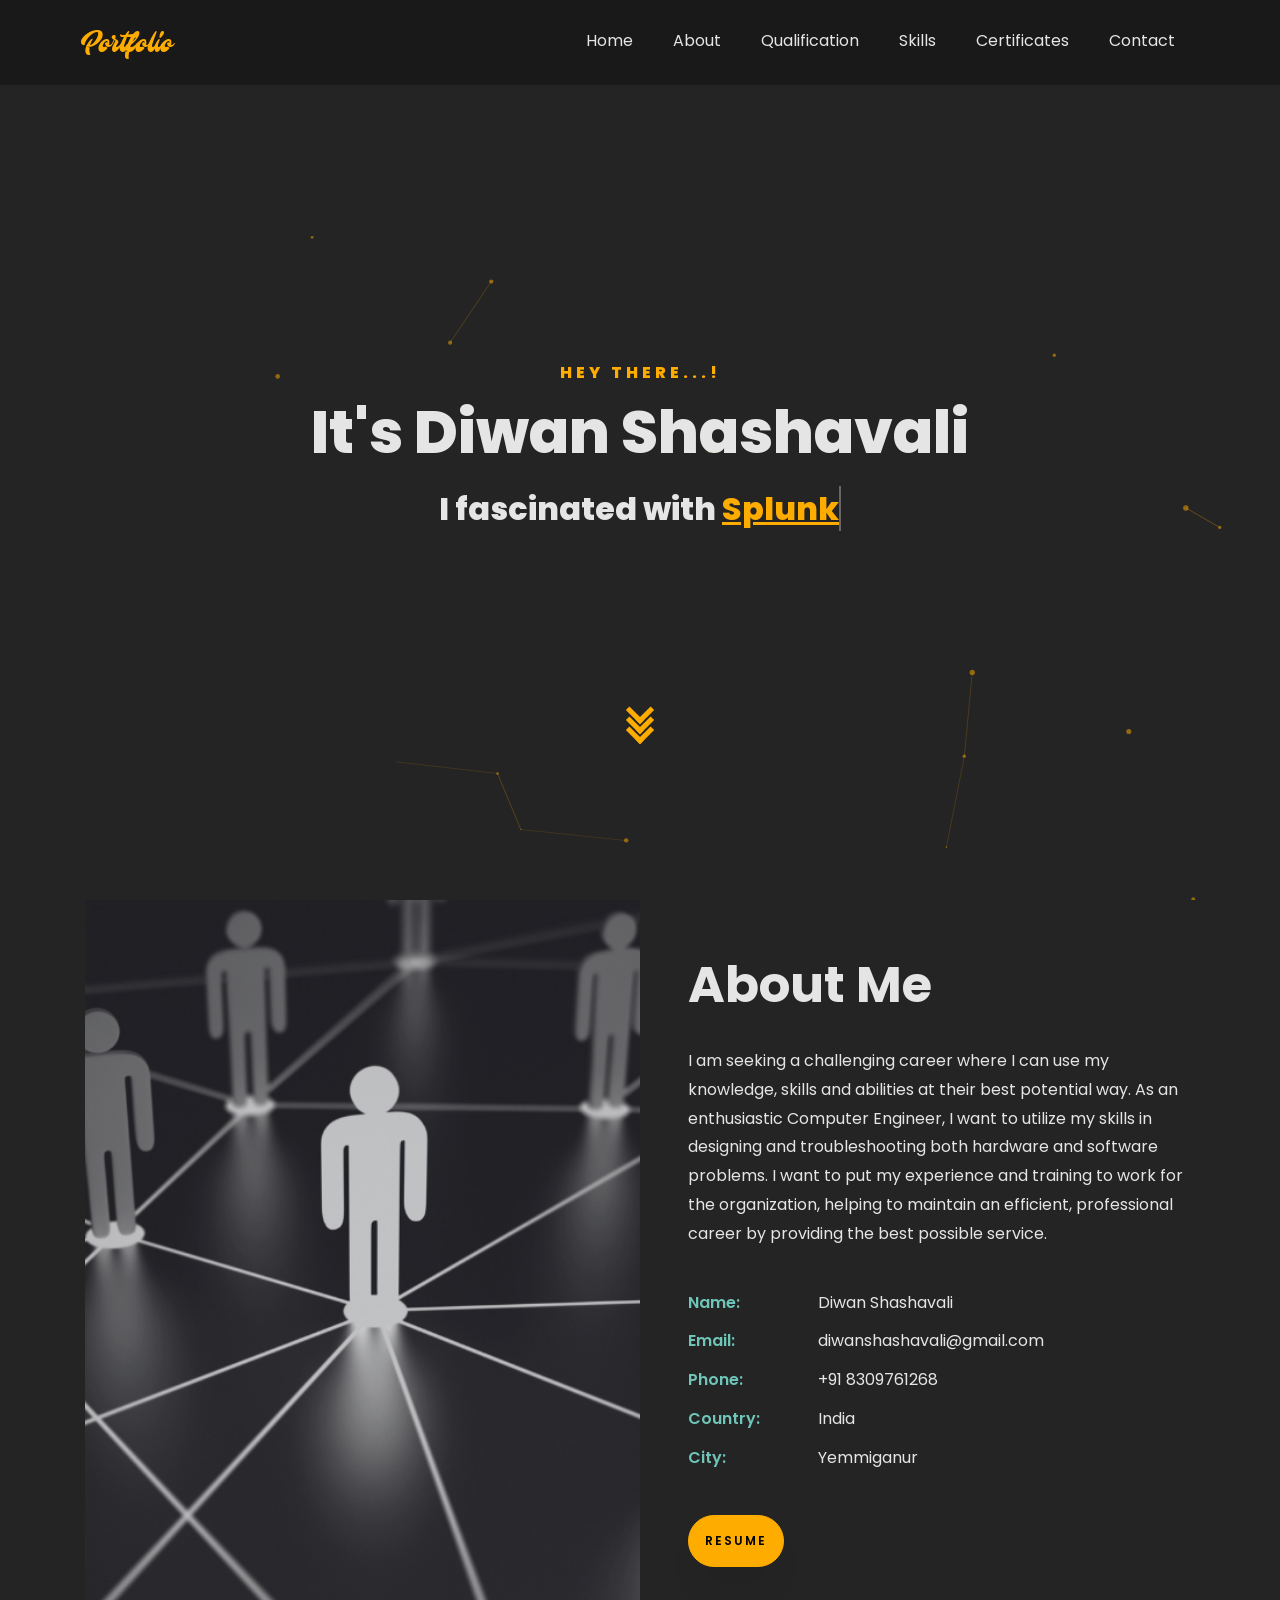
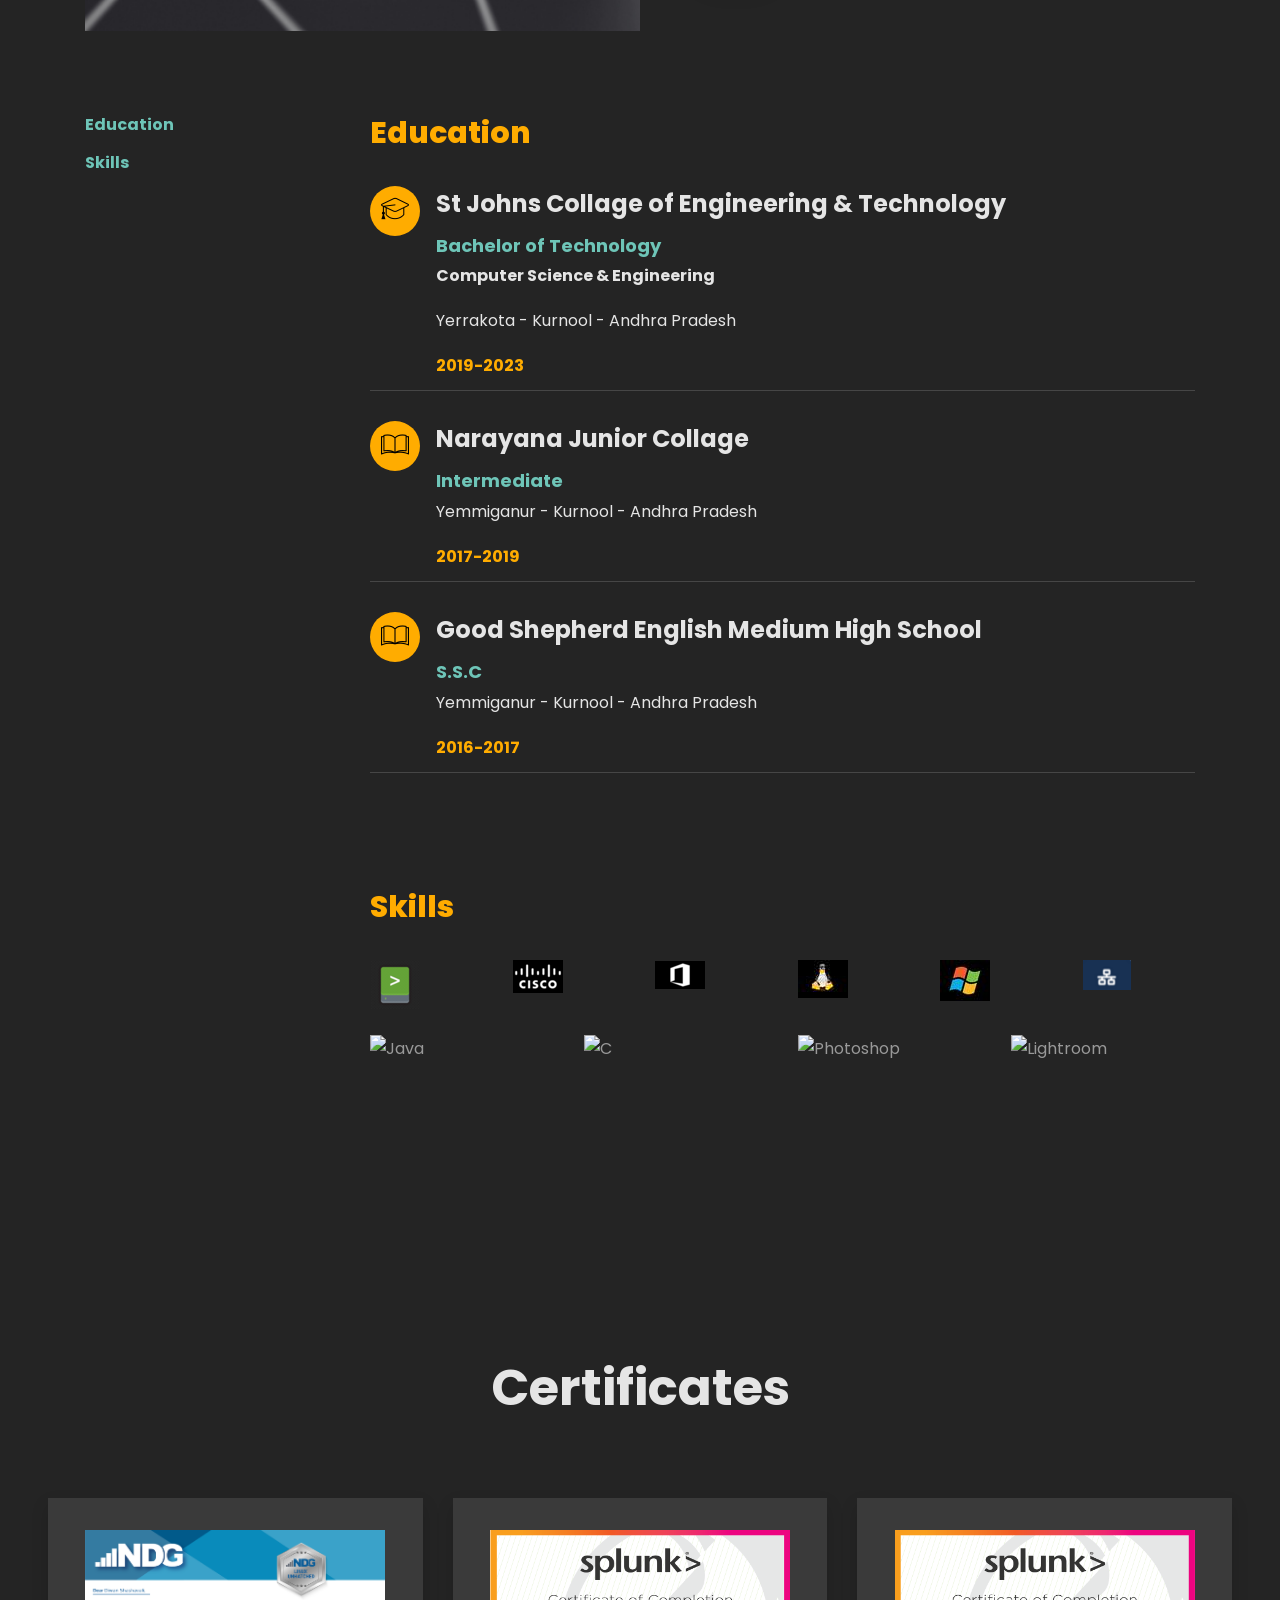
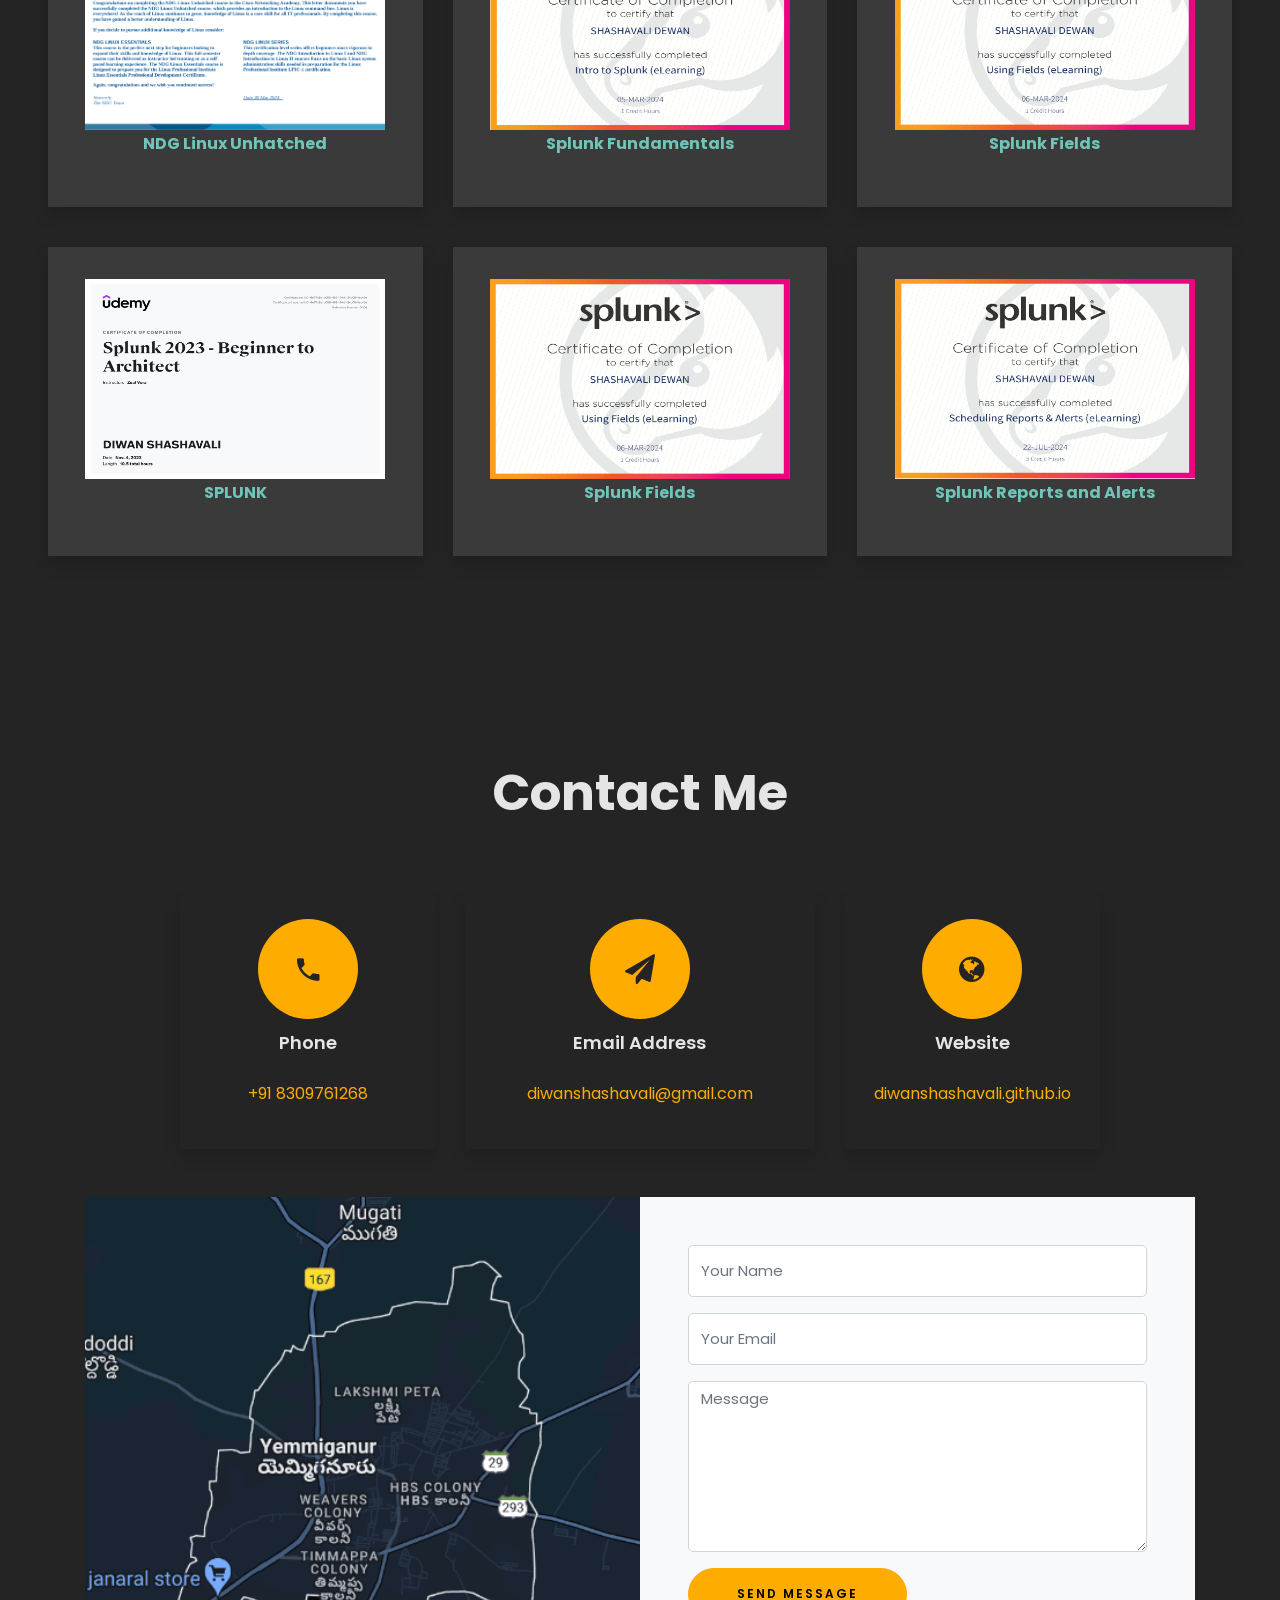
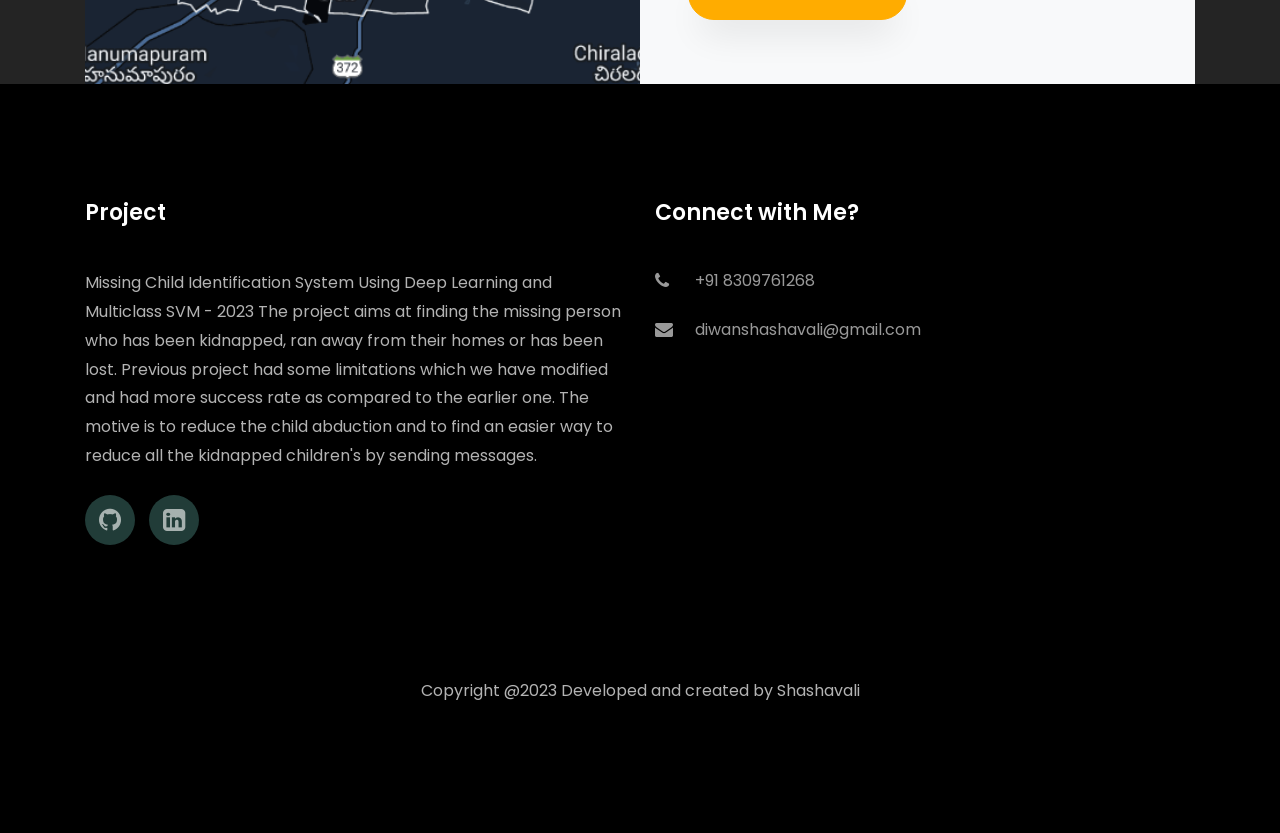
==== index.html @ fc8388d2 "initial commit" ====
<!DOCTYPE html>
<html lang="en">

<head>
	<title>Portfolio | Shashavali</title>
	<meta charset="utf-8">
	<meta name="viewport" content="width=device-width, initial-scale=1, shrink-to-fit=no">

	<meta property="og:title" content="Page Tile" />
	<meta property="og:description" content="Personal Site" />

	<link href="https://fonts.googleapis.com/css?family=Poppins:100,200,300,400,500,600,700,800,900" rel="stylesheet">
	<link rel="stylesheet" href="css/animate.css">
	<link rel="icon" href="images/favicon-16*16.png" type="image/icon type" >

	<link rel="stylesheet" href="css/owl.carousel.min.css">
	<link rel="stylesheet" href="css/owl.theme.default.min.css">
	<link rel="stylesheet" href="css/magnific-popup.css">
	<link rel="stylesheet" href="css/aos.css">
	<link rel="stylesheet" href="css/flaticon.css">
	<link rel="stylesheet" href="css/icomoon.css">
	<link rel="stylesheet" href="css/style.css">
</head>

<body data-spy="scroll" data-target=".site-navbar-target" data-offset="300">
	


	<nav class="navbar navbar-expand-lg navbar-dark bg-dark ftco_navbar ftco-navbar-light site-navbar-target"
		id="ftco-navbar">
		<div class="container">
			<a class="navbar-brand" href="index.html">Portfolio</a>
			<button class="navbar-toggler js-fh5co-nav-toggle fh5co-nav-toggle" type="button" data-toggle="collapse"
				data-target="#ftco-nav" aria-controls="ftco-nav" aria-expanded="false" aria-label="Toggle navigation">
				<span class="oi oi-menu"></span> Menu
			</button>

			<div class="collapse navbar-collapse" id="ftco-nav">
				<ul class="navbar-nav nav ml-auto">
					<li class="nav-item"><a href="#home-section" class="nav-link"><span>Home</span></a></li>
					<li class="nav-item"><a href="#about-section" class="nav-link"><span>About</span></a></li>
					<li class="nav-item"><a href="#Qualification-section" class="nav-link"><span>Qualification</span></a></li>
					<li class="nav-item"><a href="#page-3" class="nav-link"><span>Skills</span></a></li>
					<li class="nav-item"><a href="#certificate-section" class="nav-link"><span>Certificates</span></a></li>
					<li class="nav-item"><a href="#contact-section" class="nav-link"><span>Contact</span></a></li>
				</ul>
			</div>
		</div>
	</nav>


	<!-- particles -->
	<div id="particles-js"></div>

	<section class="hero-wrap js-fullheight">
		<div class="container">
			<div class="row no-gutters slider-text js-fullheight justify-content-center align-items-center">
				<div class="col-lg-8 col-md-6 ftco-animate d-flex align-items-center">
					<div class="text text-center">
						<span class="subheading">Hey there...!</span>
						<h1>It's Diwan  Shashavali</h1>
						<h2>I fascinated with  
							<span class="txt-rotate" data-period="2000"
								data-rotate='[ "Splunk", "CCNA", "networking","linux."]'></span>
						</h2>
					</div>
				</div>
			</div>
			<div class="scrollDown">
				<span></span>
				<span></span>
				<span></span>
			</div>
		</div>
		</div>
		</button>
		<div class="glyphicon glyphicon-arrow-down"></div>
	</section>

	<section class="ftco-about img ftco-section ftco-no-pt ftco-no-pb" id="about-section">
		<div class="container">
			<div class="row d-flex no-gutters">
				<div class="col-md-6 col-lg-6 d-flex">
					<div class="img-about img d-flex align-items-stretch">
						<div class="overlay"></div>
						<div class="img d-flex align-self-stretch align-items-center"
							style="background-image:url(images/img/Networking-Quotes-1.webp);">
						</div>
					</div>
				</div>
				<div class="col-md-6 col-lg-6 pl-md-5 py-5">
					<div class="row justify-content-start pb-3">
						<div class="col-md-12 heading-section ftco-animate">
							<h2 class="mb-4">About Me</h2>
							<p>I am seeking a challenging career where I can use my knowledge, skills and abilities at their best potential way. 
								As an enthusiastic Computer Engineer, I want to utilize my skills in designing and troubleshooting both hardware and 
								software problems. I want to put my experience and training to work for the organization, helping to maintain an 
								efficient, professional career by providing the best possible service.</p>
							<ul class="about-info mt-4 px-md-0 px-2">
								<li class="d-flex"><span>Name:</span><span>Diwan Shashavali</span></li>
								<li class="d-flex"><span>Email:</span><span>diwanshashavali@gmail.com</span></li>
								<li class="d-flex"><span>Phone:</span><span>+91 8309761268</span></li>
								<li class="d-flex"><span>Country:</span> <span>India</span></li>
								<li class="d-flex"><span>City:</span><span>Yemmiganur</span></li>
							</ul>
						</div>
					</div>
					<div class="counter-wrap ftco-animate d-flex mt-md-3">
						<div class="text">
							<p><a href="./images/certificates/Shashavali's Resume.pdf" class="btn btn-primary py-3 px-3">Resume</a></p>
						</div>
					</div>
				</div>
			</div>
		</div>
	</section>

	<section class="ftco-section ftco-no-pb goto-here" id="Qualification-section">
		<div class="container">
			<div class="row">
				<div class="col-md-3">
					<nav id="navi">
						<ul>
							<li><a href="#page-1">Education</a></li>
							<li><a href="#page-3">Skills</a></li>
						</ul>
					</nav>
				</div>
				<div class="col-md-9">
					<div id="page-1" class="page one">
						<h2 class="heading">Education</h2>
						<div class="resume-wrap d-flex ftco-animate">
							<div class="icon d-flex align-items-center justify-content-center">
								<span class="flaticon-graduation-cap"></span>
							</div>
							<div class="text pl-3">
								<h2>St Johns Collage of Engineering & Technology</h2>
								<span class="position">Bachelor of Technology</span>
								<p><strong>Computer Science & Engineering</strong></p>
								<p>Yerrakota - Kurnool - Andhra Pradesh</p>
								<span class="date">2019-2023</span>
							</div>
						</div>
						<div class="resume-wrap d-flex ftco-animate">
							<div class="icon d-flex align-items-center justify-content-center">
								<span class="flaticon-book"></span>
							</div>
							<div class="text pl-3">
								<h2>Narayana Junior Collage</h2>
								<span class="position">Intermediate</span>
								<p>Yemmiganur - Kurnool - Andhra Pradesh</p>
								<span class="date">2017-2019</span>
							</div>
						</div>
						<div class="resume-wrap d-flex ftco-animate">
							<div class="icon d-flex align-items-center justify-content-center">
								<span class="flaticon-book"></span>
							</div>
							<div class="text pl-3">
								<h2>Good Shepherd English Medium High School</h2>
								<span class="position">S.S.C</span>
								<p>Yemmiganur - Kurnool - Andhra Pradesh</p>
								<span class="date">2016-2017</span>
							</div>
						</div>
					</div>

					<div id="page-3" class="page three">
						<h2 class="heading">Skills</h2>
						<!-- Skill Section -->
						<div class="row mb-4 ftco-animate">
							<div class="col grow"><img class="img-fluid" src="images/skills/splunk.png"	title="SPLUNK"></div>
							<div class="col grow"><img class="img-fluid" src="images/skills/CCNA-Certification-Logo.png" title="Cisco Certified Network Associate"></div>
							<div class="col grow"><img class="img-fluid" src="images/skills/ms office.png" title="MS OFFICE"></div>
							<div class="col grow"><img class="img-fluid" src="images/skills/linux.jpg" title="LINUX"></div>
							<div class="col grow"><img class="img-fluid" src="images/skills/windows.jpg" title="WINDOWS"></div>
							<div class="col grow"><img class="img-fluid" src="images/skills/Networking.png" title="NETWORKING"></div>
						</div>
						<div class="row mb-4 ftco-animate">
							<div class="col grow"><img class="img-fluid" src="images/skills/java.png" title="Java"></div>
							<div class="col grow"><img class="img-fluid" src="images/skills/c.png" title="C"></div>
							<div class="col grow"><img class="img-fluid" src="images/skills/photoshop.png" title="Photoshop"></div>
							<div class="col grow"><img class="img-fluid" src="images/skills/lightroom.png" title="Lightroom"></div>
						</div>
					</div>
	</section>
	<!---certificates Section-->

	<section class="ftco-section" id="certificate-section">
		<div class="container-fluid px-md-5">
			<div class="row justify-content-center py-5 mt-5">
				<div class="col-md-12 heading-section text-center ftco-animate">
					<h2 class="mb-4">Certificates</h2>
				</div>
			</div>
			<div class="row">
				<!--certificate 1-->
				<div class="col-md-4 text-center d-flex mx-auto ftco-animate">
						<a href="./images/certificates/Shashavali.pdf" target="_blank" class="services-1 shadow">
						<div class="desc">
							<img src="./images/certificates/NDG Linux unhatc - certificate.png" alt="">
							<p><strong>NDG Linux Unhatched</strong></p>
						</div>
					</a>
					</a>
				</div>
				<!-------certificate 2-------->
				<div class="col-md-4 text-center d-flex mx-auto ftco-animate">
					<a href="./images/certificates/Shashavali(1).pdf" target="_blank" class="services-1 shadow">
						<div class="desc">
							<img src="./images/certificates/Splunk Fundamentals.png" alt="">
							<p><strong>Splunk Fundamentals</strong></p>
							<p>
							</p>
						</div>
					</a>
				</div>
				<!---certificate 3--->
				<div class="col-md-4 text-center d-flex mx-auto ftco-animate">
					<a href="./images/certificates/Shashavali(2).pdf" target="_blank" class="services-1 shadow">
						<div class="desc">
								<img src="./images/certificates/Splunk Fields.png" alt="">
							<p><strong>Splunk Fields</strong></p>
							<p>
							</p>
						</div>
					</a>
				</div>
				<!-------certificate 4-------->
				<div class="col-md-4 text-center d-flex mx-auto ftco-animate">
					<a href="./images/certificates/SPLUNK UDEMY.pdf" target="_blank" class="services-1 shadow">
						<div class="desc">
							<img src="./images/certificates/Splunk Udemy.png" alt="">
							<p><strong>SPLUNK</strong></p>
							<p>
							</p>
			            </div>
			        </a>
			    </div>
				<!---certificate 5--->
				<div class="col-md-4 text-center d-flex mx-auto ftco-animate">
					<a href="./images/certificates/Shashavali(2).pdf" target="_blank" class="services-1 shadow">
						<div class="desc">
								<img src="./images/certificates/Splunk Fields.png" alt="">
							<p><strong>Splunk Fields</strong></p>
							<p>
							</p>
						</div>
					</a>
				</div>
					<!---certificate 6--->
					<div class="col-md-4 text-center d-flex mx-auto ftco-animate">
						<a href="./images/certificates/shashavali(3).pdf" target="_blank" class="services-1 shadow">
							<div class="desc">
									<img src="./images/certificates/SPLUNK REPORT AND ALERTS.png" alt="">
								<p><strong>Splunk Reports and Alerts</strong></p>
								<p>
								</p>
							</div>
						</a>
					</div>
	

		</div>
		</div>
	</section>

<!------Certificates end--------->


<!---contact Section---->

	<section class="ftco-section contact-section ftco-no-pb" id="contact-section">
		<div class="container">
			<div class="row justify-content-center mb-4 pb-3">
				<div class="col-md-7 heading-section text-center ftco-animate">
					<h2 class="mb-4">Contact Me</h2>
				</div>
			</div>

			<div class="row d-flex justify-content-center contact-info mb-5">
				<div class="col-md-6 col-lg-3 d-flex ftco-animate">
					<div class="align-self-stretch box text-center p-4 shadow">
						<div class="icon d-flex align-items-center justify-content-center">
							<span class="icon-phone2"></span>
						</div>
						<div>
							<h3 class="mb-4">Phone</h3>
							<p><a>+91 8309761268</a></p>
						</div>
					</div>
				</div>
				<div class="col-md-6 col-lg-4 d-flex ftco-animate">
					<div class="align-self-stretch box text-center p-4 shadow">
						<div class="icon d-flex align-items-center justify-content-center">
							<span class="icon-paper-plane"></span>
						</div>
						<div>
							<h3 class="mb-4">Email Address</h3>
							<p><a href="">diwanshashavali@gmail.com</a></p>
						</div>
					</div>
				</div>
				<div class="col-md-6 col-lg-3 d-flex ftco-animate">
					<div class="align-self-stretch box text-center p-4 shadow">
						<div class="icon d-flex align-items-center justify-content-center">
							<span class="icon-globe"></span>
						</div>
						<div>
							<h3 class="mb-4">Website</h3>
							<p><a href="https://diwanshashavali.github.io/Portfolio/">diwanshashavali.github.io</a></p>
						</div>
					</div>
				</div>
			</div>


			<div class="row no-gutters block-9">
				<div class="col-md-6 order-md-last d-flex">
					<form method="POST" action=""
						class="bg-light p-4 p-md-5 contact-form">
						<div class="form-group">
							<input type="text" class="form-control" name="name" placeholder="Your Name" required>
						</div>
						<div class="form-group">
							<input type="email" class="form-control" name="email" placeholder="Your Email" required>
						</div>
						<div class="form-group">
							<textarea id="" cols="30" rows="7" class="form-control" name="message" placeholder="Message"
								required></textarea>
						</div>

						<div class="form-group">
							<input type="submit" name="send" value="Send Message" class="btn btn-primary py-3 px-5">
						</div>
					</form>

				</div>

				<div class="col-md-6 d-flex">
					<div class="img" style="background-image: url(images/img/about.png);"></div>
				</div>
			</div>
		</div>
	</section>

<!-- footer section -->
	<footer class="ftco-footer ftco-section">
		<div class="container">
			<div class="row mb-5">
				<div class="col-md">
					<div class="ftco-footer-widget mb-4">
						<h2 class="ftco-heading-2">Project</h2>
						<p>Missing Child Identification System Using Deep Learning and Multiclass SVM - 2023 
							The project aims at finding the missing person who has been kidnapped, ran away from their homes or has 
							been lost. Previous project had some limitations which we have modified and had more success rate as 
							compared to the earlier one. The motive is to reduce the child abduction and to find an easier way to reduce   
							all the kidnapped children's by sending messages. </p>
						<p class="mt-4"><u></u></p>
						<ul class="ftco-footer-social list-unstyled float-md-left float-lft">
							<li class="ftco-animate"><a href="https://github.com/diwanshashavali" target="_blank"><span
										class="icon-github"></span></a></li>
							<li class="ftco-animate"><a href="https://www.linkedin.com/in/diwan-shashavali-ba1932291/"
									target="_blank"><span class="icon-linkedin-square"></span></a></li>
					</div>
				</div>

				<div class="col-md">
					<div class="ftco-footer-widget mb-4">
						<h2 class="ftco-heading-2">Connect with Me?</h2>
						<div class="block-23 mb-3">
							<ul>
								<li><a><span class="icon icon-phone"></span><span class="text">+91 8309761268</span></a></li>
								<li><a href=""><span
											class="icon icon-envelope"></span><span
											class="text">diwanshashavali@gmail.com</span></a></li>
							</ul>
						</div>
					</div>
				</div>
			</div>
			<div class="row">
				<div class="col-md-12 text-center">
					<p class="mt-5">Copyright @2023
						<script>document.write(old Date().getFullYear());</script> Developed and created by Shashavali
					</p>
				</div>
			</div>
		</div>
	</footer>



	<!-- loader -->
	<div id="ftco-loader" class="show fullscreen"><svg class="circular" width="48px" height="48px">
			<circle class="path-bg" cx="24" cy="24" r="22" fill="none" stroke-width="4" stroke="#eeeeee" />
			<circle class="path" cx="24" cy="24" r="22" fill="none" stroke-width="4" stroke-miterlimit="10"
				stroke="#F96D00" />
		</svg></div>


	<script src="js/jquery.min.js"></script>
	<script src="js/jquery-migrate-3.0.1.min.js"></script>
	<script src="js/bootstrap.min.js"></script>
	<script src="js/jquery.waypoints.min.js"></script>
	<script src="js/jquery.stellar.min.js"></script>
	<script src="js/owl.carousel.min.js"></script>
	<script src="js/jquery.magnific-popup.min.js"></script>
	<script src="js/aos.js"></script>
	<script src="js/jquery.animateNumber.min.js"></script>
	<script src="js/scrollax.min.js"></script>
	<script src="js/particles.min.js"></script>
	<script src="js/app.js"></script>
	<script src="js/main.js"></script>

</body>

</html>
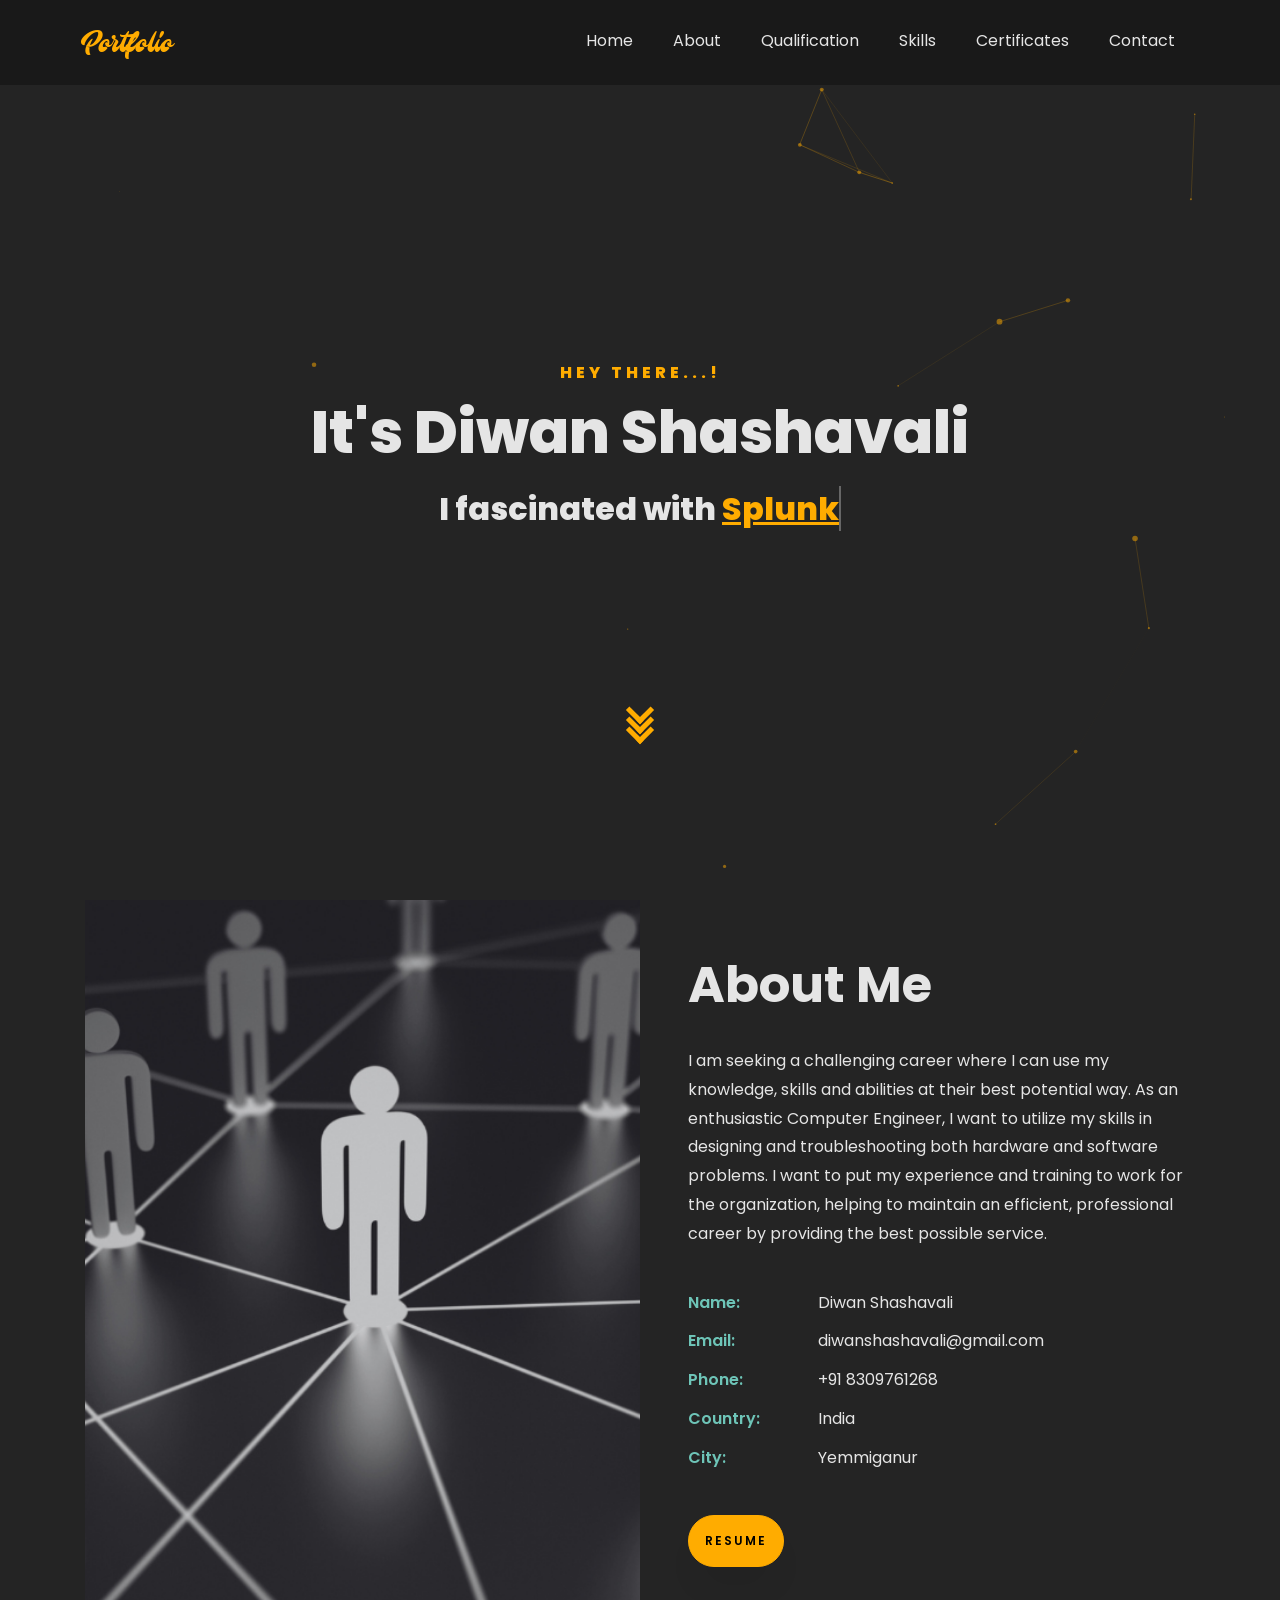
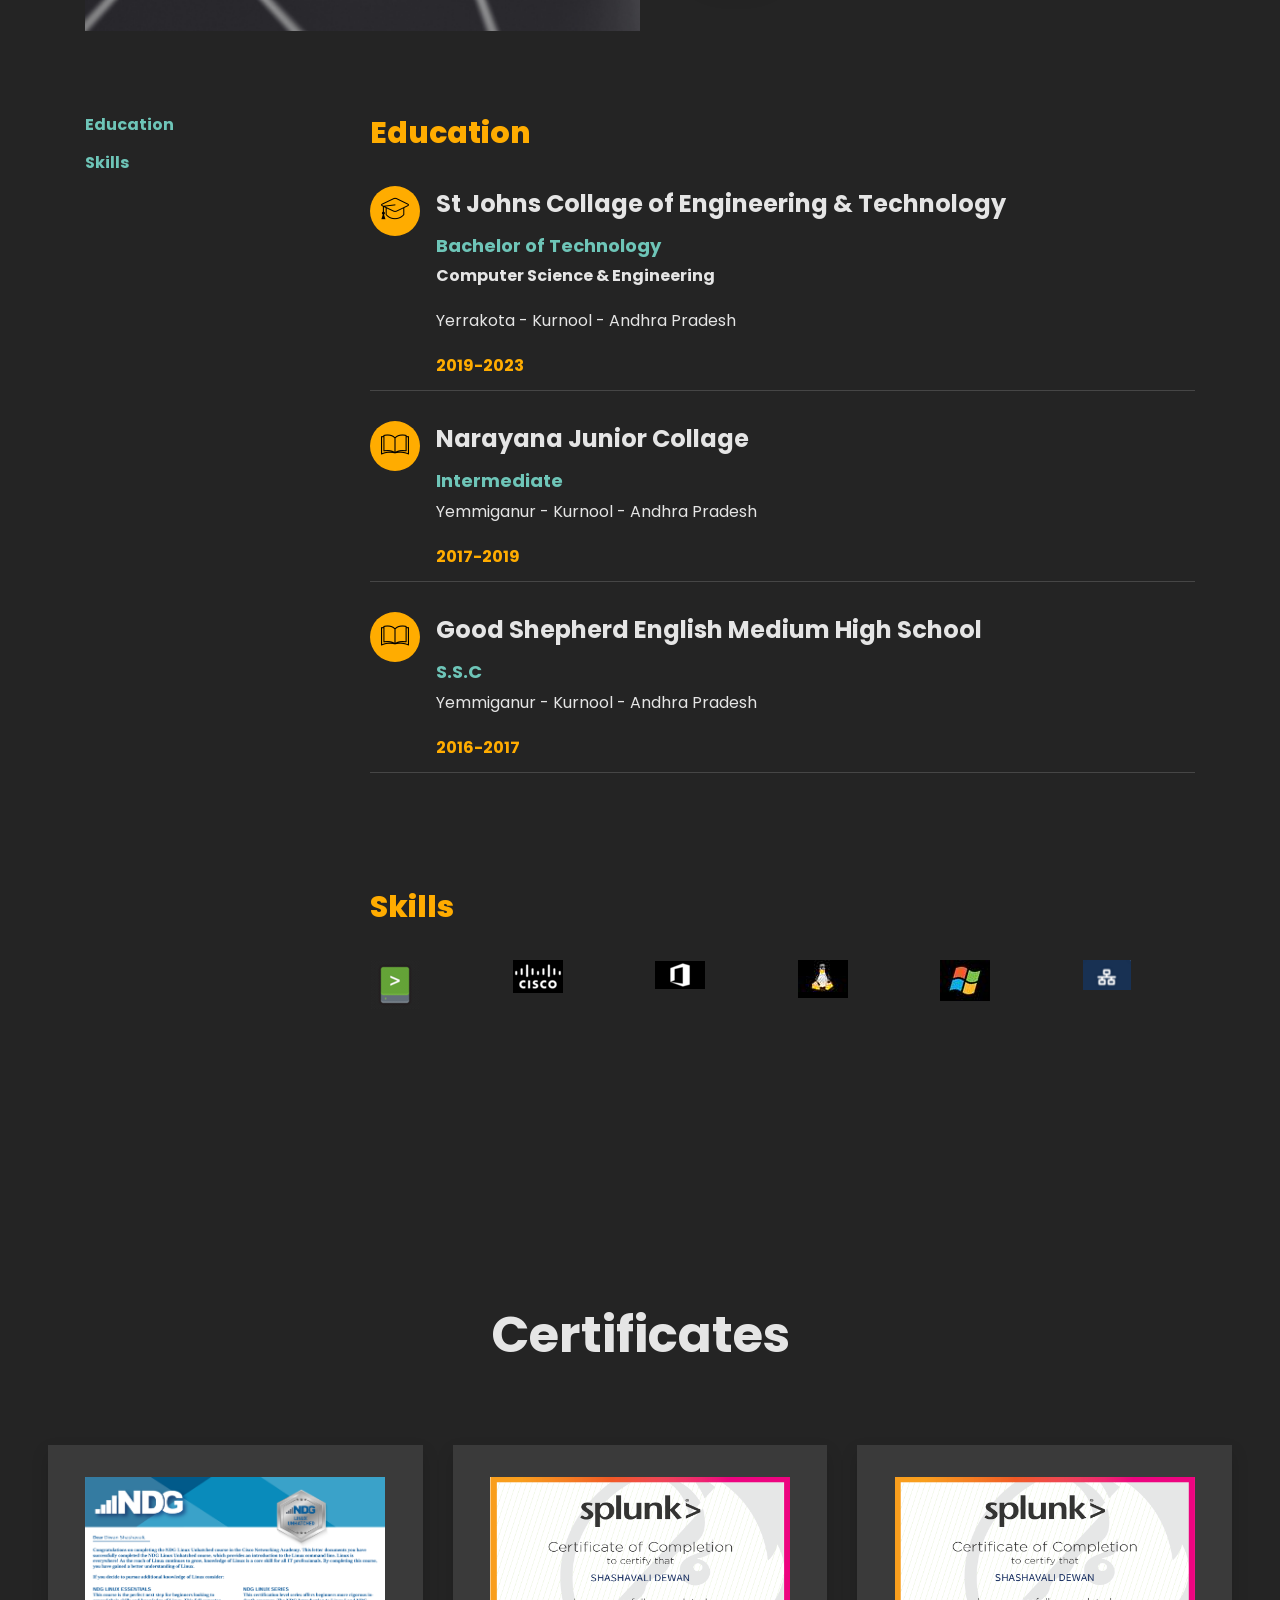
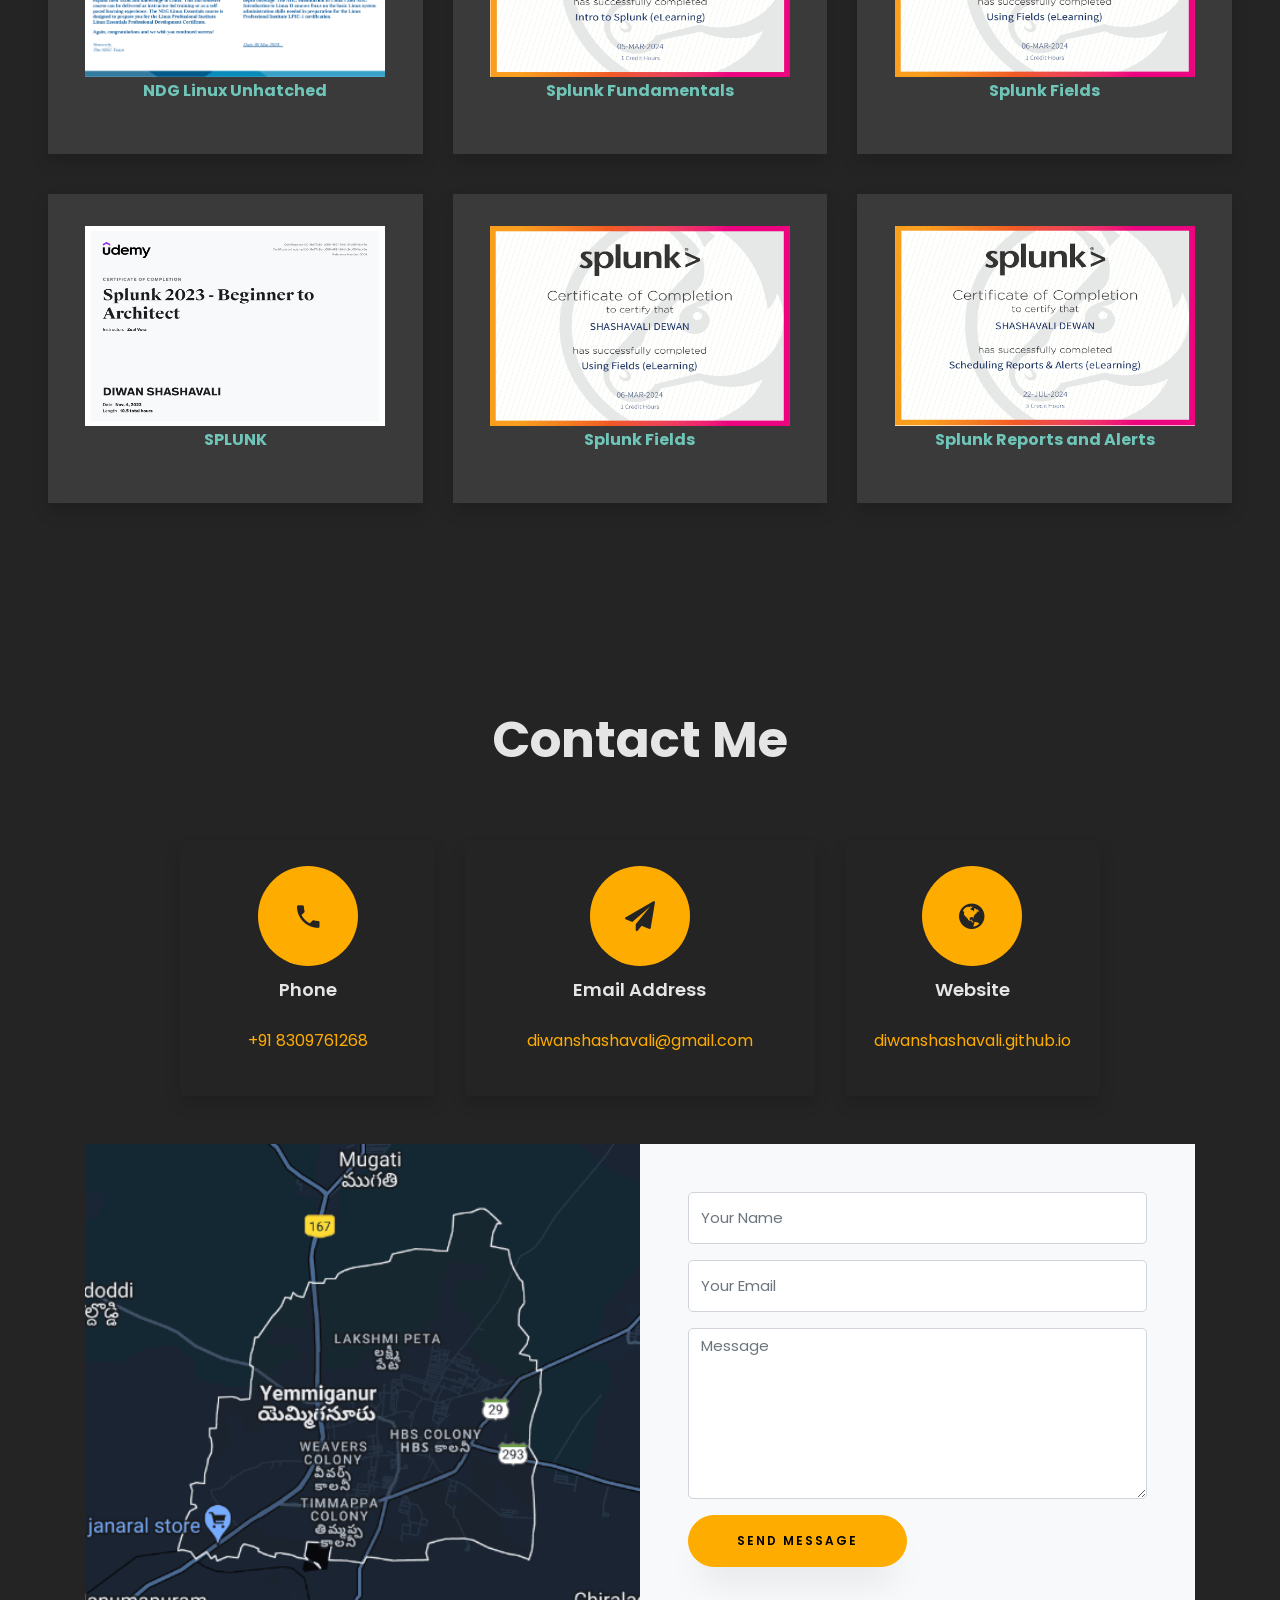
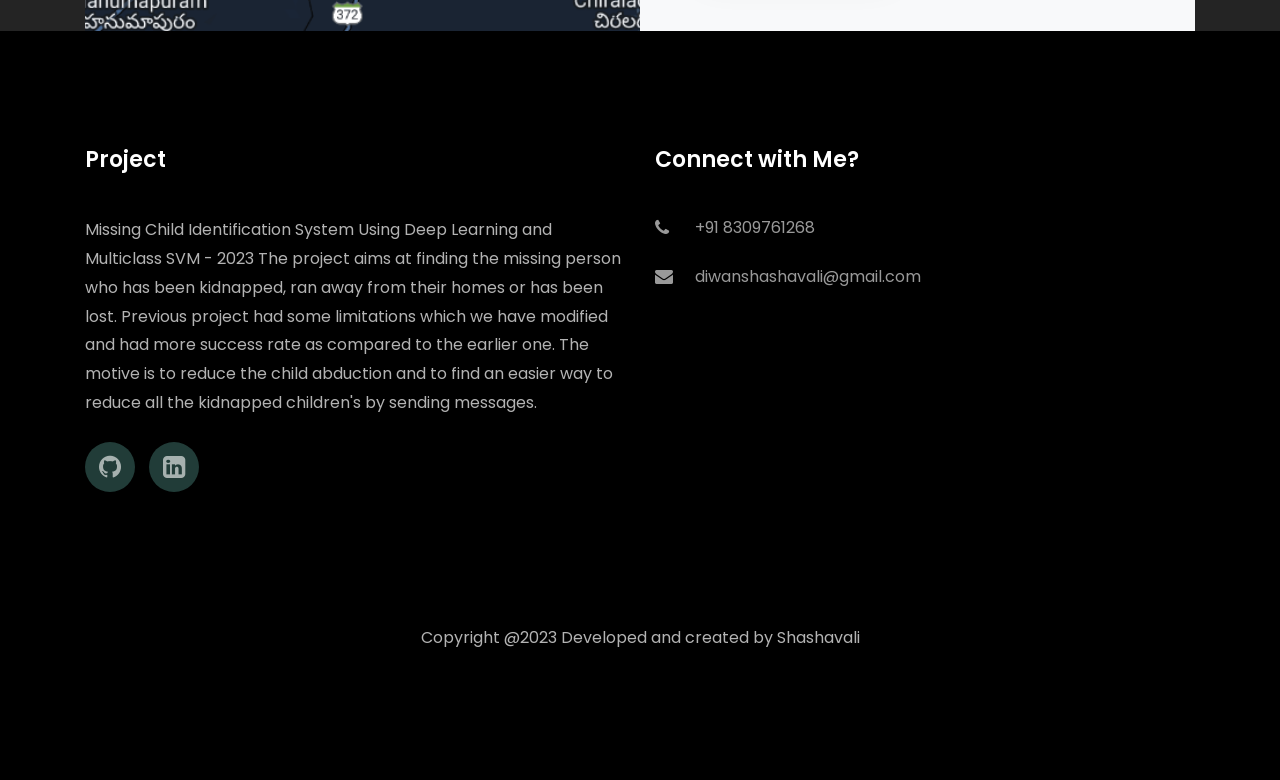
==== commit ad1382ad: "remove unrelated skills" ====
--- a/index.html
+++ b/index.html
@@ -176,12 +176,12 @@
 							<div class="col grow"><img class="img-fluid" src="images/skills/windows.jpg" title="WINDOWS"></div>
 							<div class="col grow"><img class="img-fluid" src="images/skills/Networking.png" title="NETWORKING"></div>
 						</div>
-						<div class="row mb-4 ftco-animate">
+<!-- 						<div class="row mb-4 ftco-animate">
 							<div class="col grow"><img class="img-fluid" src="images/skills/java.png" title="Java"></div>
 							<div class="col grow"><img class="img-fluid" src="images/skills/c.png" title="C"></div>
 							<div class="col grow"><img class="img-fluid" src="images/skills/photoshop.png" title="Photoshop"></div>
 							<div class="col grow"><img class="img-fluid" src="images/skills/lightroom.png" title="Lightroom"></div>
-						</div>
+						</div> -->
 					</div>
 	</section>
 	<!---certificates Section-->
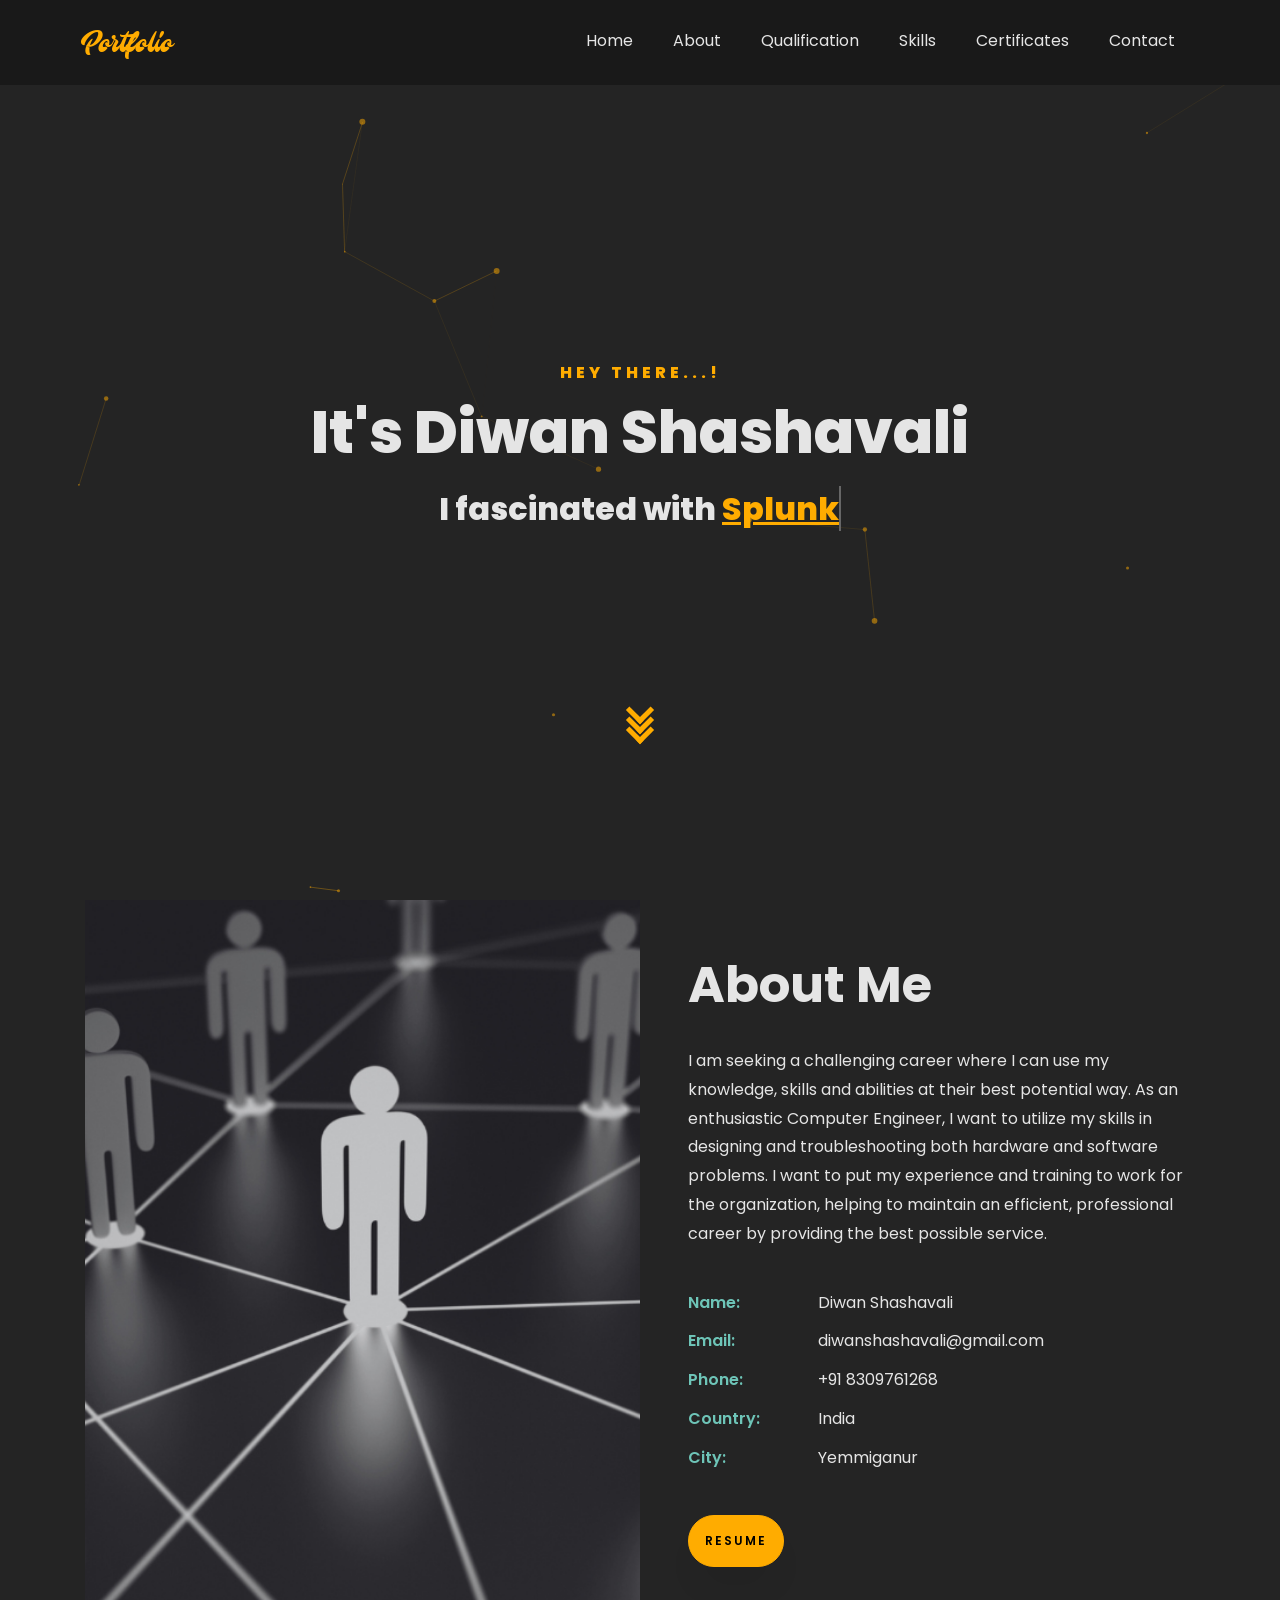
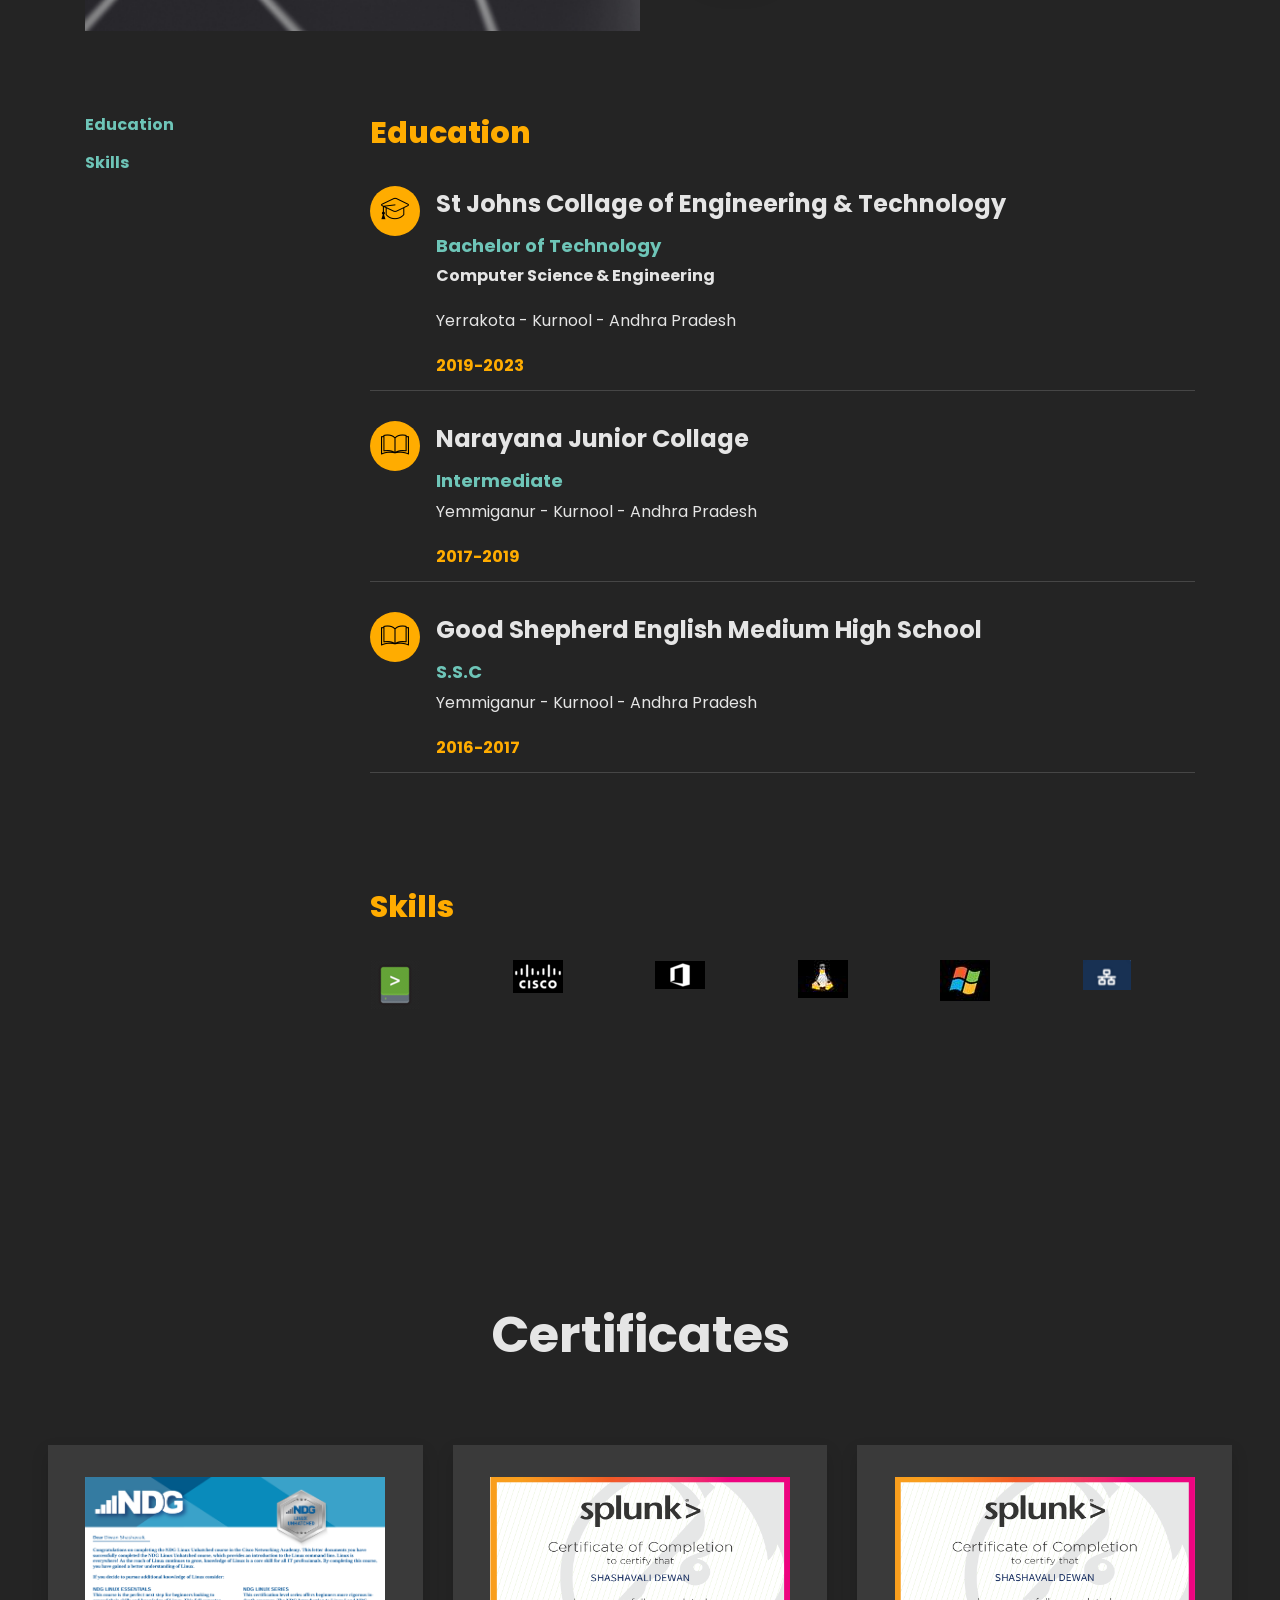
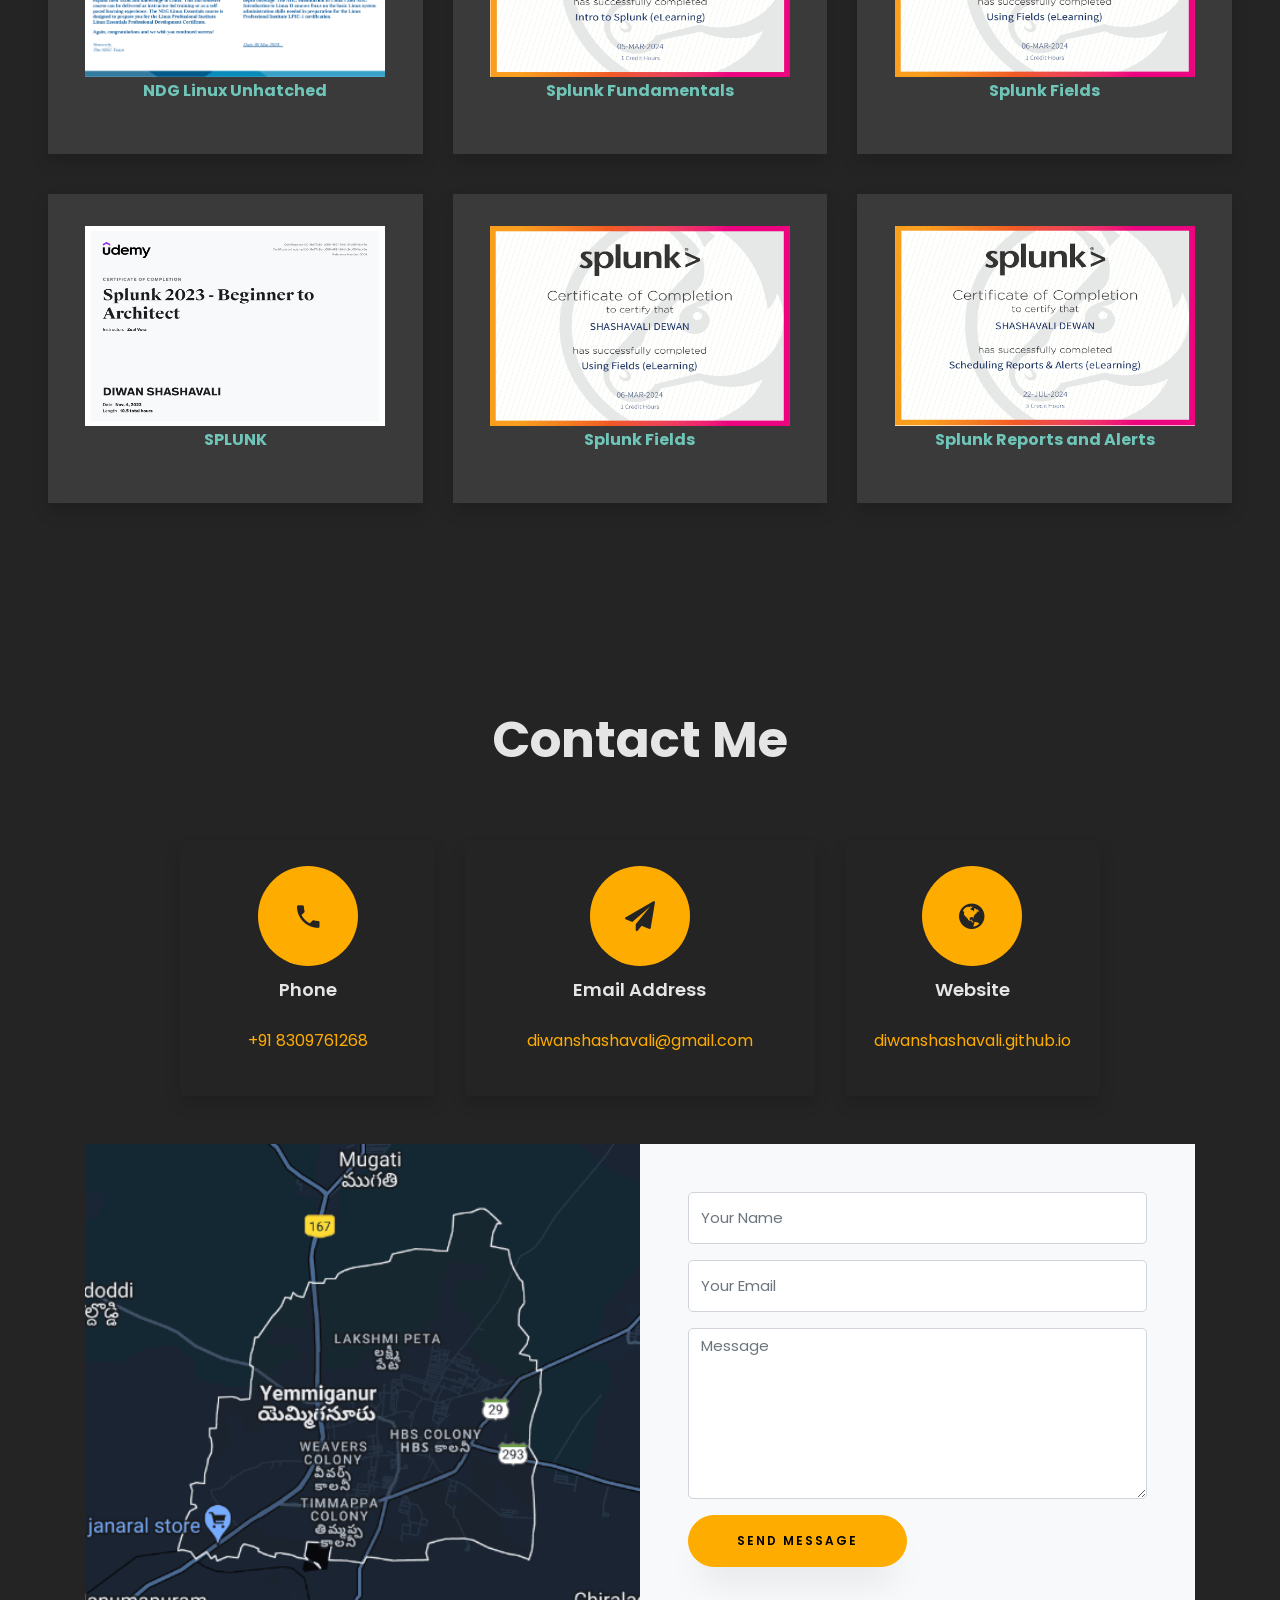
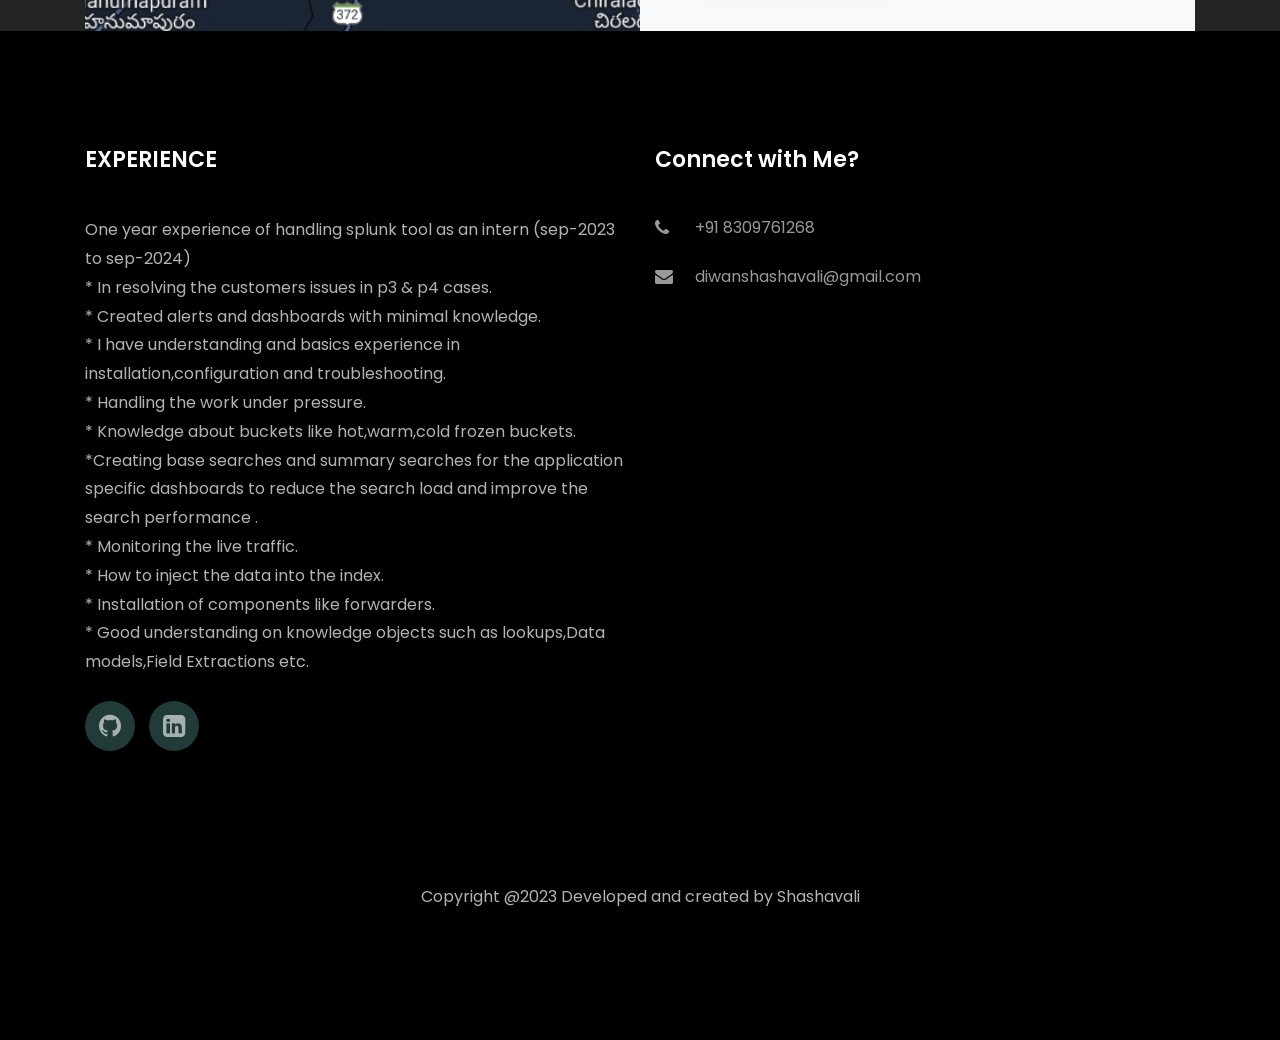
==== commit e110a37a: "Add files via upload" ====
--- a/index.html
+++ b/index.html
@@ -61,7 +61,7 @@
 						<h1>It's Diwan  Shashavali</h1>
 						<h2>I fascinated with  
 							<span class="txt-rotate" data-period="2000"
-								data-rotate='[ "Splunk", "CCNA", "networking","linux."]'></span>
+								data-rotate='[ "Splunk", "CCNA","linux."]'></span>
 						</h2>
 					</div>
 				</div>
@@ -176,12 +176,7 @@
 							<div class="col grow"><img class="img-fluid" src="images/skills/windows.jpg" title="WINDOWS"></div>
 							<div class="col grow"><img class="img-fluid" src="images/skills/Networking.png" title="NETWORKING"></div>
 						</div>
-<!-- 						<div class="row mb-4 ftco-animate">
-							<div class="col grow"><img class="img-fluid" src="images/skills/java.png" title="Java"></div>
-							<div class="col grow"><img class="img-fluid" src="images/skills/c.png" title="C"></div>
-							<div class="col grow"><img class="img-fluid" src="images/skills/photoshop.png" title="Photoshop"></div>
-							<div class="col grow"><img class="img-fluid" src="images/skills/lightroom.png" title="Lightroom"></div>
-						</div> -->
+					
 					</div>
 	</section>
 	<!---certificates Section-->
@@ -297,7 +292,7 @@
 						</div>
 						<div>
 							<h3 class="mb-4">Email Address</h3>
-							<p><a href="">diwanshashavali@gmail.com</a></p>
+							<p><a>diwanshashavali@gmail.com</a></p>
 						</div>
 					</div>
 				</div>
@@ -308,7 +303,7 @@
 						</div>
 						<div>
 							<h3 class="mb-4">Website</h3>
-							<p><a href="https://diwanshashavali.github.io/Portfolio/">diwanshashavali.github.io</a></p>
+							<p><a href="https://diwanshashavali.github.io/">diwanshashavali.github.io</a></p>
 						</div>
 					</div>
 				</div>
@@ -350,12 +345,19 @@
 			<div class="row mb-5">
 				<div class="col-md">
 					<div class="ftco-footer-widget mb-4">
-						<h2 class="ftco-heading-2">Project</h2>
-						<p>Missing Child Identification System Using Deep Learning and Multiclass SVM - 2023 
-							The project aims at finding the missing person who has been kidnapped, ran away from their homes or has 
-							been lost. Previous project had some limitations which we have modified and had more success rate as 
-							compared to the earlier one. The motive is to reduce the child abduction and to find an easier way to reduce   
-							all the kidnapped children's by sending messages. </p>
+						<h2 class="ftco-heading-2">EXPERIENCE</h2>
+						<p> One year experience of handling splunk tool as an intern (sep-2023 to sep-2024) <br>
+							* In resolving the customers issues  in p3 & p4 cases. <br>
+							* Created alerts and dashboards with minimal knowledge.<br> 
+							* I have understanding and basics experience in installation,configuration and troubleshooting. <br>
+							* Handling the work under pressure. <br>
+							* Knowledge about buckets like hot,warm,cold frozen buckets. <br>
+							*Creating base searches and summary searches for the application specific dashboards to reduce the search 
+							load and  improve the search performance . <br>
+							* Monitoring the live traffic. <br>
+							* How to inject the data into the index. <br>
+							* Installation of components like forwarders. <br>
+							* Good understanding on knowledge objects such as lookups,Data models,Field Extractions etc.</p>
 						<p class="mt-4"><u></u></p>
 						<ul class="ftco-footer-social list-unstyled float-md-left float-lft">
 							<li class="ftco-animate"><a href="https://github.com/diwanshashavali" target="_blank"><span
